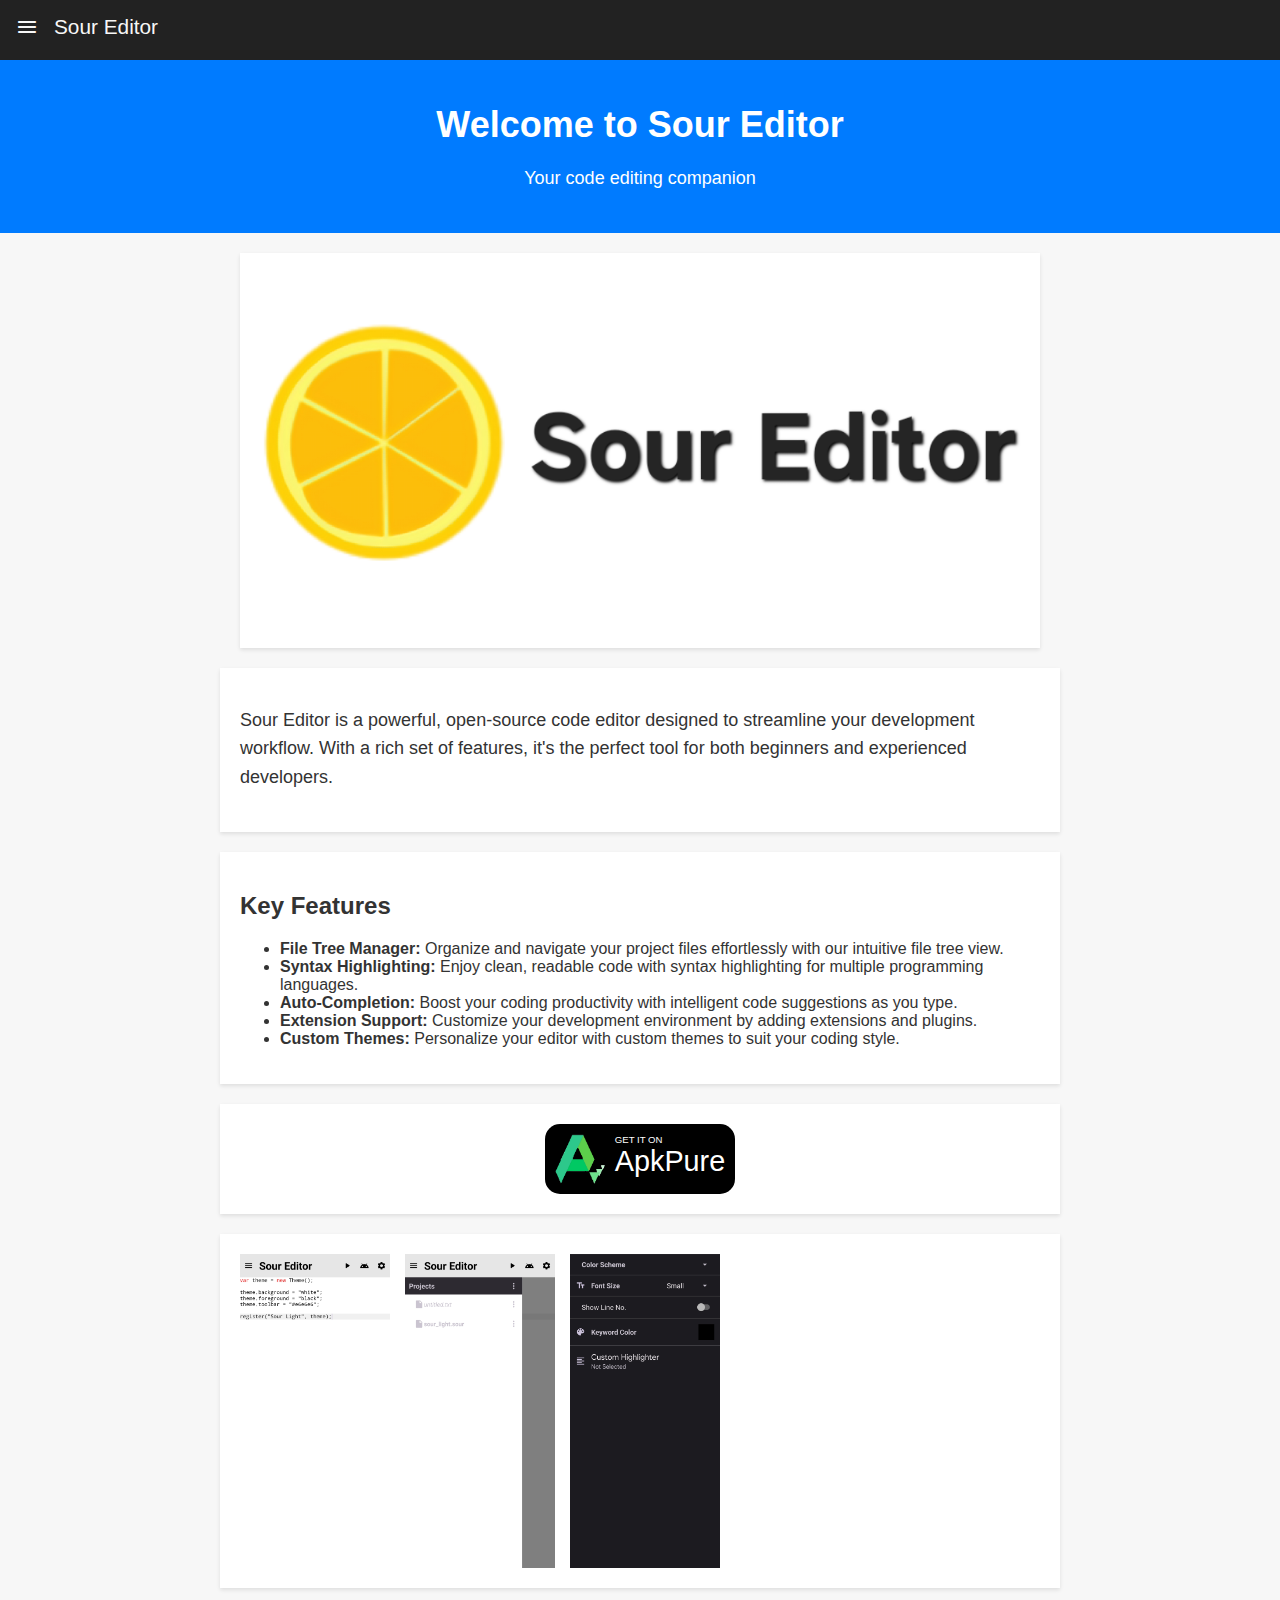
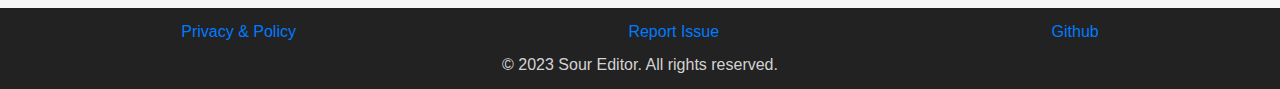
==== index.html @ 629ae7fb "ux design" ====
<!DOCTYPE html>
<html lang="en">

<head>
  <meta charset="UTF-8">
  <meta name="viewport" container="width=device-width, initial-scale=1.0">

  <title>Sour Editor - Welcome Page</title>

  <link rel="stylesheet" href="style.css">
  <link rel="stylesheet" href="themes/light.css">
  <link rel="stylesheet" href="https://fonts.googleapis.com/icon?family=Material+Icons+Round">
  
  <link rel="apple-touch-icon" sizes="180x180" href="/apple-touch-icon.png">
  <link rel="icon" type="image/png" sizes="32x32" href="/favicon-32x32.png">
  <link rel="icon" type="image/png" sizes="16x16" href="/favicon-16x16.png">
  <link rel="manifest" href="/site.webmanifest">
</head>

<body>
  <div class="toolbar">
    <span class="material-icons-round" id="menu-btn">menu</span>
    <span class="title">Sour Editor</span>
  </div>
  
  <header>
    <h1>Welcome to Sour Editor</h1>
    <p>Your code editing companion</p>
  </header>
  
  <div class="container" style="padding: 0">
    <img class="logo" src="img/feature.png" alt="img/feature.png">
  </div>

  <div class="container">
    <p>
      Sour Editor is a powerful, open-source code editor designed to streamline your development workflow.
      With a rich set of features, it's the perfect tool for both beginners and experienced developers.
    </p>
  </div>

  <div class="container">
    <h2>Key Features</h2>
    <ul>
      <li><strong>File Tree Manager:</strong> Organize and navigate your project files effortlessly with our intuitive file tree view.</li>
      <li><strong>Syntax Highlighting:</strong> Enjoy clean, readable code with syntax highlighting for multiple programming languages.</li>
      <li><strong>Auto-Completion:</strong> Boost your coding productivity with intelligent code suggestions as you type.</li>
      <li><strong>Extension Support:</strong> Customize your development environment by adding extensions and plugins.</li>
      <li><strong>Custom Themes:</strong> Personalize your editor with custom themes to suit your coding style.</li>
    </ul>
  </div>

  <div class="container center">
    <div class="get-it-on">
      <img src="img/apkpure.png" alt="img/apkpure.png">
      <div>
        <div>GET IT ON</div>
        <div>ApkPure</div>
      </div>
    </div>
  </div>

  <div class="container flex-h gap">
    <img width="150px" src="img/screenshot-1.jpg" alt="img/screenshot-1.jpg">
    <img width="150px" src="img/screenshot-2.jpg" alt="img/screenshot-1.jpg">
    <img width="150px" src="img/screenshot-3.jpg" alt="img/screenshot-1.jpg">
    <!-- <img width="150px" src="img/screenshot-4.jpg" alt="img/screenshot-1.jpg"> -->
  </div>

  <footer>
    <div>
      <a href="privacy.txt">Privacy & Policy</a>
      <a href="https://github.com/sourav-kum/sour-editor/issues">Report Issue</a>
      <a href="https://github.com/sourav-kum/sour-editor/">Github</a>
    </div>
    
    <center>&copy; 2023 Sour Editor. All rights reserved.</center>
  </footer>
  
  <script src="/script.js">script.js</script>
</body>

</html>
---- style.css ----
body {
  margin: 0;
  padding: 0;
  font-family: -apple-system, BlinkMacSystemFont, 'Segoe UI', Roboto, Oxygen, Ubuntu, Cantarell, 'Open Sans', 'Helvetica Neue', sans-serif;
  background-color: #f2f2f2;
}

.toolbar {
  padding: 15px;
  font-size: 1.3em;
  font-weight: 450;
  display: flex;
  gap: 15px;
  height: 60px;
  box-sizing: border-box;
}

header {
  background-color: #007bff;
  color: #fff;
  padding: 20px;
  text-align: center;
}

.container {
  max-width: 800px;
  margin: 20px auto;
  padding: 20px;
  background-color: #fff;
  box-shadow: 0 2px 4px rgba(0, 0, 0, 0.1);
}

h1 {
  font-size: 36px;
  margin-bottom: 10px;
}

h2 {
  font-size: 24px;
  margin-top: 20px;
}

p {
  font-size: 18px;
  line-height: 1.6;
  margin-bottom: 20px;
}

a {
  text-decoration: none;
}

footer {
  padding: 15px;
  display: flex;
  flex-direction: column;
  gap: 15px;
  color: lightgray;
}

footer div {
  display: flex;
  justify-content: space-around;
}

footer div a {
  white-space: nowrap;
}

.flex-h {
  display: flex;
  flex-direction: row;
  overflow-x: scroll;
}

.center {
  display: flex;
  justify-content: center;
}

.gap {
  gap: 15px;
}

.logo {
  width: 100%;
}

.get-it-on {
  background: red;
  display: flex;
  background: black;
  width: max-content;
  color: white;
  padding: 10px;
  border-radius: 15px;
}

.get-it-on img {
  width: 50px;
  aspect-ratio: 1;
}

.get-it-on div {
  margin-left: 5px;
}

.get-it-on div :nth-child(1) {
  font-size: .6em;
}

.get-it-on div :nth-child(2) {
  font-size: 1.8em;
}
---- themes/light.css ----
:root {
  --primary-bg: #f7f7f7;
  --primary-text: #333;
  --accent1: #ffae00;
  --accent2: #ffce00;
  --accent3: #ffd700;
}

body {
  background-color: var(--primary-bg);
  color: var(--primary-text);
}

.toolbar {
  background-color: #222;
  color: var(--primary-bg);
}

a {
  color: #007bff;
}

footer {
  background: #222;
}
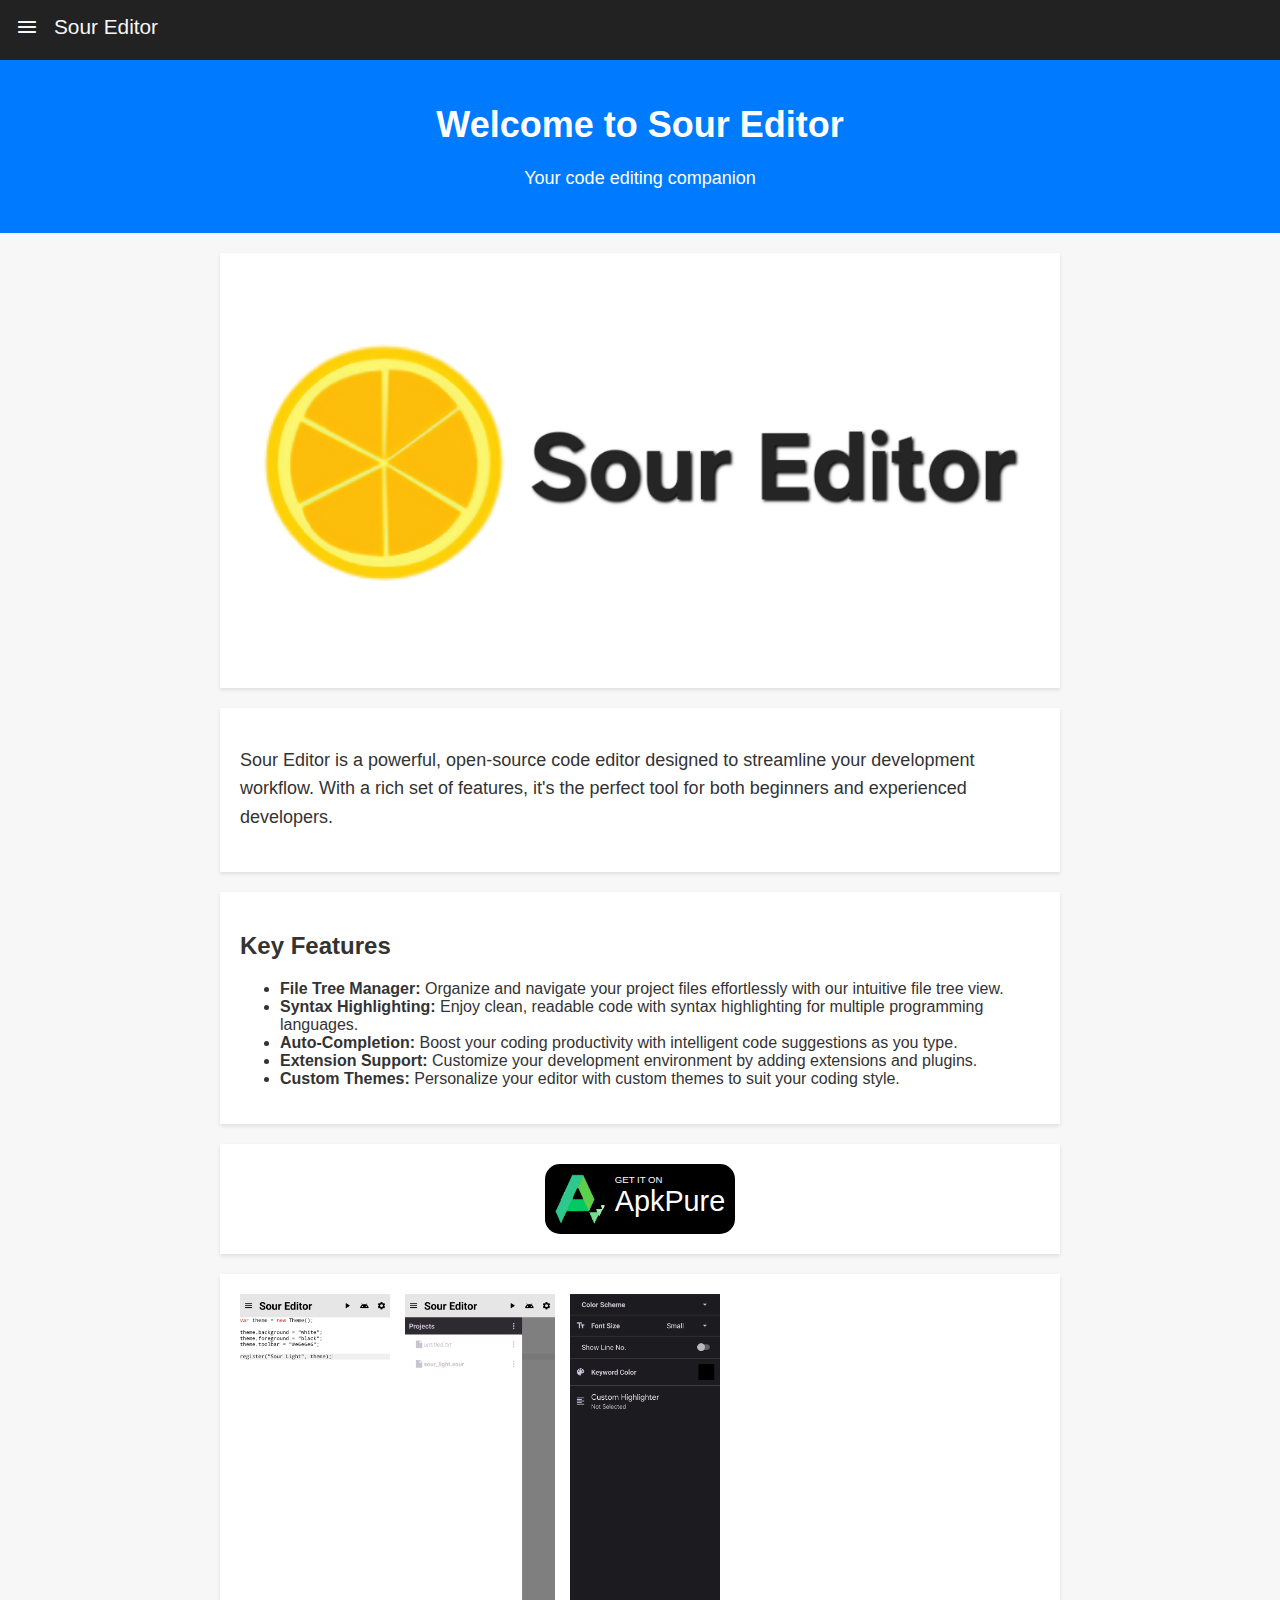
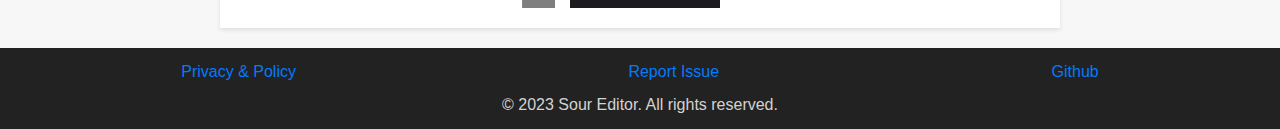
==== commit 071d782c: "added doc for sour lang" ====
--- a/index.html
+++ b/index.html
@@ -3,43 +3,40 @@
 
 <head>
   <meta charset="UTF-8">
-  <meta name="viewport" container="width=device-width, initial-scale=1.0">
-
+  <meta name="viewport" content="width=device-width, initial-scale=1.0">
+  <meta name="google-site-verification" content="4e33WmkFqeC2fMAexs4PcaAT9POCWHxCGhVMN_kmVt0" />
+  
   <title>Sour Editor - Welcome Page</title>
 
   <link rel="stylesheet" href="style.css">
   <link rel="stylesheet" href="themes/light.css">
   <link rel="stylesheet" href="https://fonts.googleapis.com/icon?family=Material+Icons+Round">
-  
-  <link rel="apple-touch-icon" sizes="180x180" href="/apple-touch-icon.png">
-  <link rel="icon" type="image/png" sizes="32x32" href="/favicon-32x32.png">
-  <link rel="icon" type="image/png" sizes="16x16" href="/favicon-16x16.png">
-  <link rel="manifest" href="/site.webmanifest">
 </head>
 
 <body>
-  <div class="toolbar">
+  <header>
     <span class="material-icons-round" id="menu-btn">menu</span>
     <span class="title">Sour Editor</span>
-  </div>
+  </header>
   
-  <header>
+  <main>
     <h1>Welcome to Sour Editor</h1>
     <p>Your code editing companion</p>
-  </header>
+  </main>
   
-  <div class="container" style="padding: 0">
+  <section>
     <img class="logo" src="img/feature.png" alt="img/feature.png">
-  </div>
-
-  <div class="container">
+  </section>
+  
+  <section>
     <p>
       Sour Editor is a powerful, open-source code editor designed to streamline your development workflow.
       With a rich set of features, it's the perfect tool for both beginners and experienced developers.
     </p>
-  </div>
+  </section>
+  
 
-  <div class="container">
+  <section>
     <h2>Key Features</h2>
     <ul>
       <li><strong>File Tree Manager:</strong> Organize and navigate your project files effortlessly with our intuitive file tree view.</li>
@@ -48,9 +45,9 @@
       <li><strong>Extension Support:</strong> Customize your development environment by adding extensions and plugins.</li>
       <li><strong>Custom Themes:</strong> Personalize your editor with custom themes to suit your coding style.</li>
     </ul>
-  </div>
-
-  <div class="container center">
+  </section>
+  
+  <section class="center">
     <div class="get-it-on">
       <img src="img/apkpure.png" alt="img/apkpure.png">
       <div>
@@ -58,14 +55,14 @@
         <div>ApkPure</div>
       </div>
     </div>
-  </div>
-
-  <div class="container flex-h gap">
+  </section>
+  
+  <section class="flex-h gap">
     <img width="150px" src="img/screenshot-1.jpg" alt="img/screenshot-1.jpg">
     <img width="150px" src="img/screenshot-2.jpg" alt="img/screenshot-1.jpg">
     <img width="150px" src="img/screenshot-3.jpg" alt="img/screenshot-1.jpg">
     <!-- <img width="150px" src="img/screenshot-4.jpg" alt="img/screenshot-1.jpg"> -->
-  </div>
+  </section>
 
   <footer>
     <div>
@@ -77,7 +74,7 @@
     <center>&copy; 2023 Sour Editor. All rights reserved.</center>
   </footer>
   
-  <script src="/script.js">script.js</script>
+  <script src="script.js">script.js</script>
 </body>
 
-</html>+</html>
--- a/style.css
+++ b/style.css
@@ -5,7 +5,7 @@
   background-color: #f2f2f2;
 }
 
-.toolbar {
+header {
   padding: 15px;
   font-size: 1.3em;
   font-weight: 450;
@@ -15,14 +15,14 @@
   box-sizing: border-box;
 }
 
-header {
+main {
   background-color: #007bff;
   color: #fff;
   padding: 20px;
   text-align: center;
 }
 
-.container {
+section {
   max-width: 800px;
   margin: 20px auto;
   padding: 20px;
--- a/themes/light.css
+++ b/themes/light.css
@@ -11,7 +11,7 @@
   color: var(--primary-text);
 }
 
-.toolbar {
+header {
   background-color: #222;
   color: var(--primary-bg);
 }
